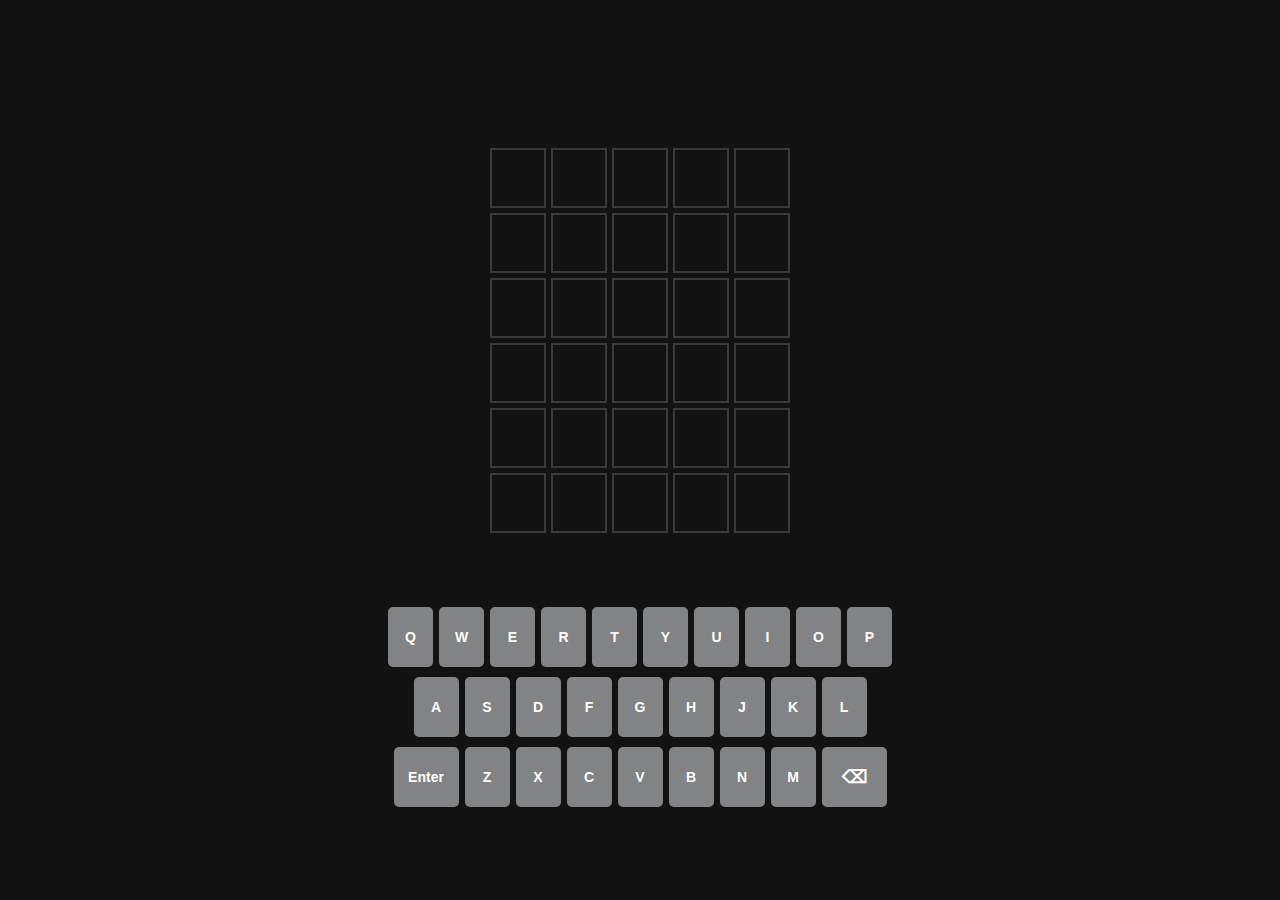
==== index.html @ 266f02c1 "first commit" ====
<!DOCTYPE html>
<html lang="en">

<head>
    <meta charset="UTF-8">
    <meta http-equiv="X-UA-Compatible" content="IE=edge">
    <meta name="viewport" content="width=device-width, initial-scale=1.0">
    <title>Wordle Game</title>

    <link rel="stylesheet" href="styles.css">
</head>

<body>
    <div class="main">
        <div class="top-section">
            <div id="toast"></div>

            <div class="grid">
                <div class="row">
                    <div class="cell"></div>
                    <div class="cell"></div>
                    <div class="cell"></div>
                    <div class="cell"></div>
                    <div class="cell"></div>
                </div>

                <div class="row">
                    <div class="cell"></div>
                    <div class="cell"></div>
                    <div class="cell"></div>
                    <div class="cell"></div>
                    <div class="cell"></div>
                </div>

                <div class="row">
                    <div class="cell"></div>
                    <div class="cell"></div>
                    <div class="cell"></div>
                    <div class="cell"></div>
                    <div class="cell"></div>
                </div>

                <div class="row">
                    <div class="cell"></div>
                    <div class="cell"></div>
                    <div class="cell"></div>
                    <div class="cell"></div>
                    <div class="cell"></div>
                </div>

                <div class="row">
                    <div class="cell"></div>
                    <div class="cell"></div>
                    <div class="cell"></div>
                    <div class="cell"></div>
                    <div class="cell"></div>
                </div>

                <div class="row">
                    <div class="cell"></div>
                    <div class="cell"></div>
                    <div class="cell"></div>
                    <div class="cell"></div>
                    <div class="cell"></div>
                </div>
            </div>
        </div>

        <div class="bottom-section">
            <div class="keyboard-row">
                <div class="key">Q</div>
                <div class="key">W</div>
                <div class="key">E</div>
                <div class="key">R</div>
                <div class="key">T</div>
                <div class="key">Y</div>
                <div class="key">U</div>
                <div class="key">I</div>
                <div class="key">O</div>
                <div class="key">P</div>
            </div>

            <div class="keyboard-row">
                <div class="key">A</div>
                <div class="key">S</div>
                <div class="key">D</div>
                <div class="key">F</div>
                <div class="key">G</div>
                <div class="key">H</div>
                <div class="key">J</div>
                <div class="key">K</div>
                <div class="key">L</div>
            </div>
            <div class="keyboard-row">
                <div id="enter" class="key">Enter</div>
                <div class="key">Z</div>
                <div class="key">X</div>
                <div class="key">C</div>
                <div class="key">V</div>
                <div class="key">B</div>
                <div class="key">N</div>
                <div class="key">M</div>
                <div style="font-size: 18px;" id="backspace" class="key">⌫</div>
                <!-- <div class="key">K</div>
                <div class="key">L</div> -->
            </div>
            <div class=""></div>
            <div class=""></div>
        </div>

    </div>

    <script type="module" src="./words.js"></script>
    <script type="module" src="./Trie.js"></script>
    <script type="module" src="./script.js"></script>
</body>

</html>
---- styles.css ----
* {
  box-sizing: border-box;
  padding: 0;
  margin: 0;
}

body {
  height: 100vh;
  font-family: sans-serif;
  padding: 0;
  margin: 0;
}
.grid {
  display: flex;
  width: 300px;
  gap: 5px;
  flex-direction: column;
}

.row {
  width: 300px;
  display: flex;
  flex-direction: row;
  gap: 5px;
}

.cell {
  width: 60px;
  height: 60px;
  border: 2px solid #3a3a3c;
  color: white;

  font-size: 32px;
  font-weight: bolder;
  text-transform: uppercase;
  display: flex;
  align-items: center;
  justify-content: center;
}

.top-section {
  display: flex;
  flex-direction: column;
  gap: 25px;
  align-items: center;
}
.main {
  height: 100%;
  display: flex;
  flex-direction: column;
  background-color: #121213;
  align-items: center;
  justify-content: space-evenly;
}
#toast {
  visibility: hidden;
  padding: 0 10px;
  height: 50px;
  color: #3a3a3c;
  background-color: white;
  border-radius: 5px;

  display: flex;
  align-items: center;
  justify-content: center;

  font-size: 14px;
  font-weight: bolder;
  opacity: 0;
}

#toast.visible {
  visibility: visible;
  opacity: 1;
}
#toast.fade-out {
  opacity: 0;
  visibility: hidden;
  transition: visibility 0s 0.25s, opacity 0.25s linear;
}

.shake-it {
  animation: shake 0.9s cubic-bezier(0.36, 0.07, 0.19, 0.97) both;
  transform: translate3d(0, 0, 0);
  backface-visibility: hidden;
  perspective: 1000px;
}

.bottom-section {
  display: flex;
  flex-direction: column;
  width: 100vh;
  gap: 10px;
}

.keyboard-row {
  display: flex;
  justify-content: center;
  display: flex;
  flex: 1;
  width: 100%;
  justify-content: center;
  gap: 6px;
}

.key {
  cursor: pointer;
  background-color: #818384;
  color: white;
  height: 60px;
  width: 45px;
  display: flex;
  align-items: center;
  justify-content: center;
  border-radius: 5px;
  font-size: 14px;
  font-weight: bolder;
}

#backspace,
#enter {
  width: 65px;
}

@keyframes shake {
  10%,
  90% {
    transform: translate3d(-1px, 0, 0);
  }

  20%,
  80% {
    transform: translate3d(2px, 0, 0);
  }

  30%,
  50%,
  70% {
    transform: translate3d(-5px, 0, 0);
  }

  40%,
  60% {
    transform: translate3d(5px, 0, 0);
  }
}

.includes {
  background-color: #b3a03a;
}
.not-includes {
  background-color: #3a3a3c;
}
.match {
  background-color: #558d4e;
}
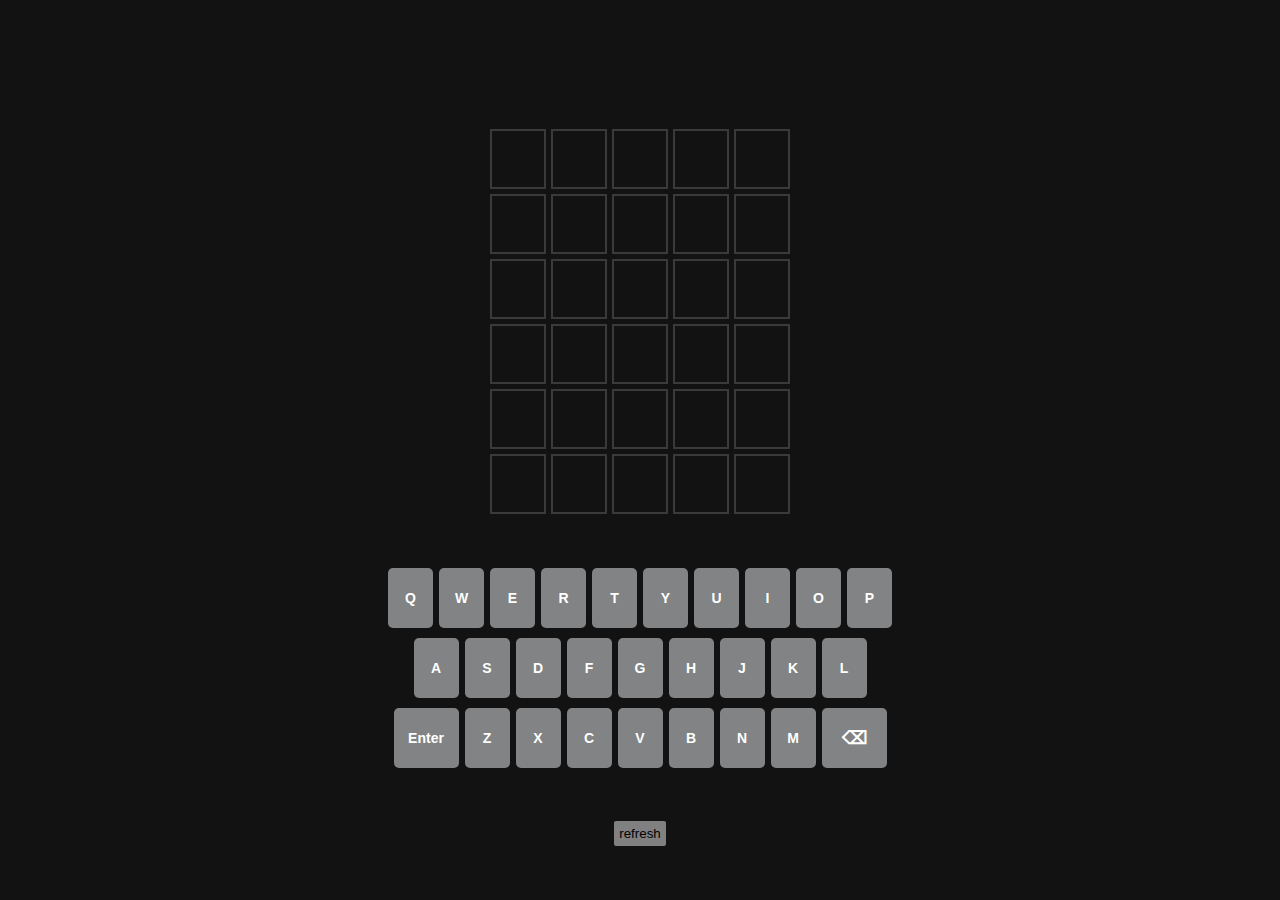
==== commit 7710e2f4: "update" ====
--- a/index.html
+++ b/index.html
@@ -104,8 +104,12 @@
                 <!-- <div class="key">K</div>
                 <div class="key">L</div> -->
             </div>
-            <div class=""></div>
-            <div class=""></div>
+
+        </div>
+
+        <div>
+            <button class="refresh"
+                style="background:grey;border:none; padding:5px; border-radius:2px; ">refresh</button>
         </div>
 
     </div>
